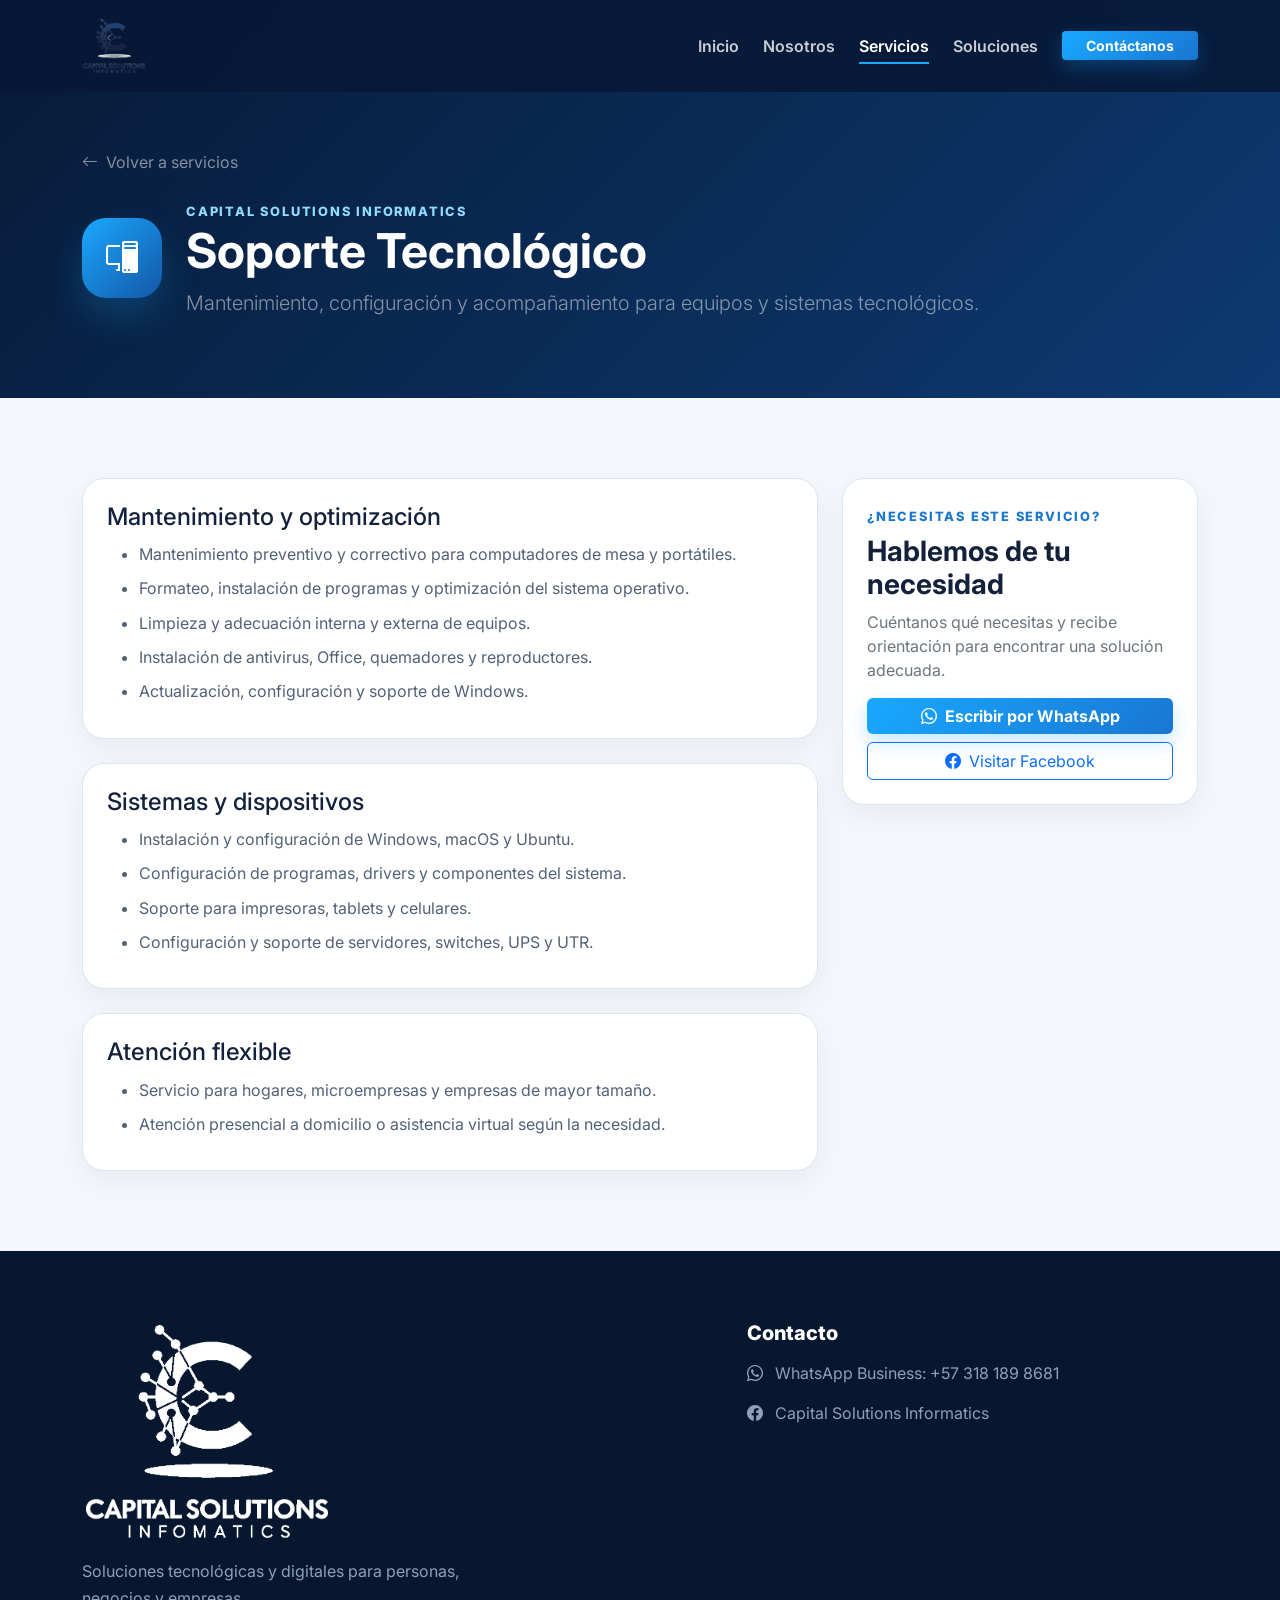
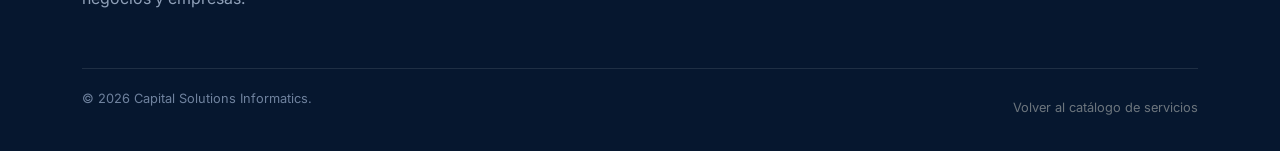
==== servicio.html @ b2810c71 "agregando nuevas funcionalidades css, y js al proyecto" ====
<!DOCTYPE html>
<html lang="es">
<head>
  <meta charset="UTF-8">
  <meta name="viewport" content="width=device-width, initial-scale=1.0">
  <meta name="description" content="Detalle de servicios de Capital Solutions Informatics.">
  <title>Servicio | Capital Solutions Informatics</title>
  <link href="https://cdn.jsdelivr.net/npm/bootstrap@5.3.3/dist/css/bootstrap.min.css" rel="stylesheet">
  <link rel="stylesheet" href="https://cdn.jsdelivr.net/npm/bootstrap-icons@1.11.3/font/bootstrap-icons.min.css">
  <link rel="preconnect" href="https://fonts.googleapis.com">
  <link rel="preconnect" href="https://fonts.gstatic.com" crossorigin>
  <link href="https://fonts.googleapis.com/css2?family=Inter:wght@400;500;600;700;800&display=swap" rel="stylesheet">
  <link rel="stylesheet" href="css/styles.css">
</head>
<body>
  <nav class="navbar navbar-expand-lg navbar-dark fixed-top" id="mainNavbar">
    <div class="container">
      <a class="navbar-brand" href="index.html#inicio" aria-label="Capital Solutions Informatics">
        <img src="img/logo-csi-navbar.png" class="navbar-logo" alt="Capital Solutions Informatics">
      </a>
      <button class="navbar-toggler border-0 shadow-none" type="button" data-bs-toggle="collapse" data-bs-target="#navbarContent" aria-label="Abrir menú">
        <span class="navbar-toggler-icon"></span>
      </button>
      <div class="collapse navbar-collapse" id="navbarContent">
        <ul class="navbar-nav ms-auto align-items-lg-center gap-lg-2">
          <li class="nav-item"><a class="nav-link" href="index.html#inicio">Inicio</a></li>
          <li class="nav-item"><a class="nav-link" href="index.html#nosotros">Nosotros</a></li>
          <li class="nav-item"><a class="nav-link active" href="index.html#servicios">Servicios</a></li>
          <li class="nav-item"><a class="nav-link" href="index.html#soluciones">Soluciones</a></li>
          <li class="nav-item ms-lg-2"><a class="btn btn-primary-custom btn-sm px-4" href="index.html#contacto">Contáctanos</a></li>
        </ul>
      </div>
    </div>
  </nav>

  <header class="detail-hero">
    <div class="container">
      <a href="index.html#servicios" class="text-white-50 d-inline-flex align-items-center gap-2 mb-4"><i class="bi bi-arrow-left"></i> Volver a servicios</a>
      <div class="d-flex flex-column flex-md-row align-items-md-center gap-4">
        <div class="detail-icon" id="serviceIcon"><i class="bi bi-stars"></i></div>
        <div>
          <span class="section-label light-label">CAPITAL SOLUTIONS INFORMATICS</span>
          <h1 class="display-5 fw-bold mb-2" id="serviceTitle">Servicio</h1>
          <p class="lead text-white-50 mb-0" id="serviceIntro"></p>
        </div>
      </div>
    </div>
  </header>

  <main class="detail-content bg-light-custom">
    <div class="container">
      <div class="row g-4">
        <div class="col-lg-8">
          <div id="serviceSections" class="row g-4"></div>
        </div>
        <div class="col-lg-4">
          <aside class="detail-sidebar">
            <div class="detail-card">
              <span class="section-label">¿NECESITAS ESTE SERVICIO?</span>
              <h2 class="h3 fw-bold mt-2">Hablemos de tu necesidad</h2>
              <p class="text-secondary">Cuéntanos qué necesitas y recibe orientación para encontrar una solución adecuada.</p>
              <a href="https://wa.me/573181898681" target="_blank" rel="noopener noreferrer" class="btn btn-primary-custom w-100 mb-2"><i class="bi bi-whatsapp me-2"></i>Escribir por WhatsApp</a>
              <a href="https://www.facebook.com/share/1CgQ1NJ11b/" target="_blank" rel="noopener noreferrer" class="btn btn-outline-primary w-100"><i class="bi bi-facebook me-2"></i>Visitar Facebook</a>
            </div>
          </aside>
        </div>
      </div>
    </div>
  </main>

  <footer class="footer">
    <div class="container">
      <div class="row g-4 align-items-start">
        <div class="col-lg-7">
          <img src="img/logo-csi-navbar.png" class="footer-logo" alt="Capital Solutions Informatics">
          <p class="footer-description">Soluciones tecnológicas y digitales para personas, negocios y empresas.</p>
        </div>
        <div class="col-lg-5">
          <h5>Contacto</h5>
          <p><i class="bi bi-whatsapp me-2"></i> WhatsApp Business: +57 318 189 8681</p>
          <p><i class="bi bi-facebook me-2"></i> Capital Solutions Informatics</p>
        </div>
      </div>
      <div class="footer-bottom"><span>© 2026 Capital Solutions Informatics.</span><a class="text-secondary" href="index.html#servicios">Volver al catálogo de servicios</a></div>
    </div>
  </footer>

  <script src="https://cdn.jsdelivr.net/npm/bootstrap@5.3.3/dist/js/bootstrap.bundle.min.js"></script>
  <script src="js/services.js"></script>
</body>
</html>
---- css/styles.css ----
:root {
  --royal: #173b73;
  --royal-dark: #0b2145;
  --electric: #19a9ff;
  --electric-2: #4cc7ff;
  --ink: #13213b;
  --muted: #68758a;
  --light: #f4f7fb;
  --white: #ffffff;
  --line: #dce5f0;
  --shadow: 0 18px 45px rgba(12, 37, 74, .12);
  --transition: all .3s ease;
}

* { box-sizing: border-box; }
html { scroll-behavior: smooth; }
body { margin: 0; font-family: Inter, system-ui, -apple-system, BlinkMacSystemFont, "Segoe UI", sans-serif; color: var(--ink); background: var(--white); }
a { text-decoration: none; }

/* NAVBAR */
.navbar { background: rgba(7, 25, 54, .88); backdrop-filter: blur(14px); transition: var(--transition); padding: .8rem 0; }
.navbar.scrolled { background: rgba(7, 25, 54, .98); padding: .35rem 0; box-shadow: 0 8px 28px rgba(0,0,0,.15); }
.navbar-logo { width: 195px; height: 56px; object-fit: contain; object-position: left center; display: block; }
.nav-link { color: rgba(255,255,255,.78) !important; font-weight: 600; position: relative; }
.nav-link:hover, .nav-link.active { color: #fff !important; }
.nav-link::after { content:""; position:absolute; left:.5rem; right:.5rem; bottom:.1rem; height:2px; background:var(--electric); transform:scaleX(0); transition:var(--transition); }
.nav-link:hover::after, .nav-link.active::after { transform:scaleX(1); }
.btn-primary-custom { background: linear-gradient(135deg, var(--electric), #1976d2); border: 0; color: #fff; font-weight: 700; box-shadow: 0 8px 20px rgba(25,169,255,.25); }
.btn-primary-custom:hover { color:#fff; transform:translateY(-2px); box-shadow:0 12px 25px rgba(25,169,255,.35); }

/* HERO */
.hero-section { min-height:100vh; color:#fff; position:relative; overflow:hidden; background: radial-gradient(circle at 75% 45%, rgba(25,169,255,.15), transparent 30%), linear-gradient(135deg, #071a37 0%, #0d2f5d 55%, #102a50 100%); }
.hero-grid { position:absolute; inset:0; opacity:.2; background-image: linear-gradient(rgba(255,255,255,.08) 1px, transparent 1px), linear-gradient(90deg, rgba(255,255,255,.08) 1px, transparent 1px); background-size:55px 55px; mask-image:linear-gradient(to bottom, black, transparent); }
.eyebrow { display:inline-flex; align-items:center; gap:.5rem; padding:.45rem .85rem; border:1px solid rgba(76,199,255,.35); border-radius:999px; color:#b9e9ff; background:rgba(25,169,255,.08); font-weight:700; font-size:.85rem; }
.hero-title { font-size:clamp(2.7rem, 5vw, 5rem); line-height:1.02; font-weight:800; letter-spacing:-.04em; max-width:760px; margin:1.25rem 0; }
.hero-title span { color:var(--electric-2); }
.hero-text { max-width:700px; color:rgba(255,255,255,.76); font-size:1.12rem; line-height:1.75; }
.hero-stats { max-width:650px; }
.stat-item { border-left:2px solid rgba(76,199,255,.65); padding-left:1rem; }
.stat-item strong { display:block; font-size:1.55rem; color:#fff; }
.stat-item span { color:rgba(255,255,255,.58); font-size:.86rem; }

/* ORBIT VISUAL */
.hero-visual { height:600px; position:relative; display:grid; place-items:center; }
.orbit { position:absolute; border:1px solid rgba(76,199,255,.24); border-radius:50%; animation:spin 22s linear infinite; }
.orbit-1 { width:480px; height:480px; }
.orbit-2 { width:340px; height:340px; border-style:dashed; animation-direction:reverse; animation-duration:16s; }
.smart-core { width:220px; height:220px; border-radius:50%; position:relative; z-index:3; display:flex; flex-direction:column; justify-content:center; align-items:center; text-align:center; background:radial-gradient(circle at 35% 30%, #2abaff, #0c3870 65%, #061a36); border:1px solid rgba(255,255,255,.25); box-shadow:0 0 0 15px rgba(25,169,255,.04), 0 0 70px rgba(25,169,255,.22); }
.smart-core i { font-size:2.5rem; color:#fff; }
.smart-core small { color:#aee8ff; letter-spacing:.18em; font-weight:700; margin-top:.4rem; }
.smart-core strong { font-size:1.3rem; }
.orbit-label { --angle:0deg; --radius:240px; position:absolute; left:50%; top:50%; width:145px; margin:-30px 0 0 -72px; transform:rotate(var(--angle)) translateY(calc(var(--radius) * -1)) rotate(calc(var(--angle) * -1)); z-index:4; }
.orbit-label .orbit-pill { display:flex; align-items:center; justify-content:center; gap:.45rem; min-height:52px; padding:.65rem .7rem; color:#fff; border:1px solid rgba(130,218,255,.38); background:rgba(9,34,70,.86); border-radius:16px; box-shadow:0 12px 30px rgba(0,0,0,.22); font-weight:700; font-size:.82rem; transition:var(--transition); }
.orbit-label .orbit-pill i { color:var(--electric-2); font-size:1rem; }
.orbit-system { animation: orbitSystem 22s linear infinite; position:absolute; inset:0; }
.orbit-system:hover, .orbit-system:focus-within { animation-play-state:paused; }
.orbit-label:hover .orbit-pill { transform:scale(1.08); border-color:var(--electric-2); box-shadow:0 0 24px rgba(25,169,255,.28); background:#0d3b70; }
@keyframes orbitSystem { from { transform:rotate(0); } to { transform:rotate(360deg); } }
@keyframes spin { to { transform:rotate(360deg); } }

/* GENERAL */
.section-padding { padding:100px 0; }
.bg-light-custom { background:var(--light); }
.section-label { color:#1976d2; font-size:.8rem; font-weight:800; letter-spacing:.14em; }
.light-label { color:#8fddff; }
.section-title { font-weight:800; font-size:clamp(2rem,4vw,3.2rem); line-height:1.1; margin:1rem 0; letter-spacing:-.03em; }
.section-lead { font-size:1.08rem; color:#46556d; line-height:1.75; }
.section-heading { max-width:760px; }

/* ABOUT */
.about-panel { background:linear-gradient(145deg,#0c2854,#071a36); border-radius:30px; padding:1.4rem; box-shadow:var(--shadow); overflow:hidden; }
.about-panel-top, .about-panel-footer { display:flex; justify-content:space-between; align-items:center; color:#fff; }
.mini-badge { background:rgba(255,255,255,.1); padding:.45rem .7rem; border-radius:10px; font-weight:800; }
.status { color:#bfeaff; font-size:.8rem; }
.status span { display:inline-block; width:8px; height:8px; background:#32d583; border-radius:50%; margin-right:.4rem; box-shadow:0 0 10px #32d583; }
.about-graphic { height:390px; position:relative; display:grid; place-items:center; }
.graphic-node { position:absolute; width:78px; height:78px; border-radius:22px; display:grid; place-items:center; color:#fff; font-size:1.6rem; background:rgba(255,255,255,.08); border:1px solid rgba(255,255,255,.16); box-shadow:0 12px 25px rgba(0,0,0,.2); transition:var(--transition); z-index:2; cursor:pointer; }
.graphic-node:hover { transform:scale(1.18); background:linear-gradient(135deg,var(--electric),#1556a6); border-color:#8ee2ff; box-shadow:0 0 30px rgba(25,169,255,.35); }
.node-center { width:105px; height:105px; border-radius:50%; background:linear-gradient(135deg,var(--electric),#1556a6); box-shadow:0 0 45px rgba(25,169,255,.28); }
.node-top { top:25px; left:50%; margin-left:-39px; }
.node-right { right:35px; top:50%; margin-top:-39px; }
.node-bottom { bottom:25px; left:50%; margin-left:-39px; }
.node-left { left:35px; top:50%; margin-top:-39px; }
.node-game { right:75px; top:35px; }
.node-cloud { left:75px; bottom:35px; }
.connection { position:absolute; height:2px; background:linear-gradient(90deg,rgba(25,169,255,.1),rgba(76,199,255,.65),rgba(25,169,255,.1)); transform-origin:left center; z-index:1; }
.c1 { width:155px; left:50%; top:50%; transform:rotate(-90deg); }
.c2 { width:155px; left:50%; top:50%; transform:rotate(0deg); }
.c3 { width:155px; left:50%; top:50%; transform:rotate(90deg); }
.c4 { width:155px; left:50%; top:50%; transform:rotate(180deg); }
.c5 { width:160px; left:52%; top:50%; transform:rotate(-35deg); }
.c6 { width:160px; left:48%; top:52%; transform:rotate(145deg); }
.about-panel-footer { border-top:1px solid rgba(255,255,255,.1); padding-top:1rem; font-size:.8rem; color:#a9b7cc; }
.mission-box { display:flex; gap:1rem; align-items:flex-start; background:#fff; border:1px solid var(--line); border-radius:20px; padding:1.2rem; box-shadow:0 12px 35px rgba(25,55,100,.07); }
.mission-icon { width:48px; height:48px; flex:0 0 48px; display:grid; place-items:center; border-radius:14px; color:#fff; background:linear-gradient(135deg,var(--royal),var(--electric)); }

/* SERVICES */
.service-card { height:100%; background:#fff; border:1px solid var(--line); border-radius:22px; padding:1.6rem; transition:var(--transition); position:relative; overflow:hidden; }
.service-card::before { content:""; position:absolute; left:0; top:0; width:100%; height:4px; background:linear-gradient(90deg,var(--royal),var(--electric)); transform:scaleX(0); transform-origin:left; transition:var(--transition); }
.service-card:hover { transform:translateY(-8px); box-shadow:var(--shadow); border-color:#b9d6ef; }
.service-card:hover::before { transform:scaleX(1); }
.service-card.clickable { cursor:pointer; }
.service-icon { width:60px; height:60px; display:grid; place-items:center; border-radius:18px; color:#fff; background:linear-gradient(135deg,var(--royal),var(--electric)); font-size:1.5rem; margin-bottom:1.1rem; }
.service-card h3 { font-size:1.25rem; font-weight:800; }
.service-card p { color:var(--muted); line-height:1.6; }
.service-card ul { padding-left:1.1rem; color:#536177; margin-bottom:1.4rem; }
.service-card li { margin:.35rem 0; }
.service-link { color:#1264ad; font-weight:800; }

/* SOLUTIONS */
.solutions-section { background:linear-gradient(135deg,#071a36,#0e376c); color:#fff; }
.benefit-card { height:100%; padding:1.5rem; border:1px solid rgba(255,255,255,.13); border-radius:22px; background:rgba(255,255,255,.06); transition:var(--transition); }
.benefit-card:hover { transform:translateY(-6px); background:rgba(255,255,255,.1); border-color:rgba(76,199,255,.45); }
.benefit-card span { color:#83dfff; font-weight:800; font-size:.8rem; }
.benefit-card i { display:block; color:#83dfff; font-size:1.8rem; margin:1rem 0; }
.benefit-card h4 { font-weight:800; }
.benefit-card p { color:rgba(255,255,255,.65); line-height:1.6; }
.audience-box { padding:1.3rem; border-radius:20px; border:1px solid rgba(255,255,255,.12); background:rgba(255,255,255,.05); }
.audience-list { display:flex; flex-wrap:wrap; gap:.7rem; }
.audience-list span { border:1px solid rgba(255,255,255,.13); padding:.65rem .85rem; border-radius:999px; color:#dbeeff; }

/* CONTACT */
.contact-info-list { display:grid; gap:1rem; }
.contact-item { display:flex; gap:.9rem; align-items:center; padding:1rem; background:#fff; border:1px solid var(--line); border-radius:18px; }
.contact-icon { width:46px; height:46px; display:grid; place-items:center; border-radius:14px; background:#eaf5ff; color:#1264ad; font-size:1.2rem; }
.contact-item strong, .contact-item span { display:block; }
.contact-item span { color:var(--muted); font-size:.9rem; margin-top:.15rem; }
.contact-form { background:#fff; padding:2rem; border-radius:25px; box-shadow:var(--shadow); border:1px solid var(--line); }
.form-control, .form-select { padding:.8rem 1rem; border-color:#d6e0ec; }
.form-control:focus, .form-select:focus { border-color:var(--electric); box-shadow:0 0 0 .2rem rgba(25,169,255,.12); }

/* SERVICE DETAIL */
.detail-hero { padding:150px 0 80px; color:#fff; background:linear-gradient(135deg,#071a36,#0d3a72); }
.detail-icon { width:80px; height:80px; display:grid; place-items:center; border-radius:24px; font-size:2rem; background:linear-gradient(135deg,var(--electric),#1556a6); box-shadow:0 18px 35px rgba(25,169,255,.22); }
.detail-content { padding:80px 0; }
.detail-card { background:#fff; border:1px solid var(--line); border-radius:22px; padding:1.5rem; height:100%; box-shadow:0 10px 30px rgba(16,45,80,.06); }
.detail-card h3 { font-size:1.2rem; font-weight:800; }
.detail-card li { margin:.65rem 0; color:#536177; }
.detail-sidebar { position:sticky; top:100px; }

/* FOOTER */
.footer { background:#06172f; color:#fff; padding:70px 0 25px; }
.footer-logo { width:250px; max-width:100%; height:auto; display:block; filter:brightness(0) invert(1); }
.footer-description { color:#8fa0b8; max-width:420px; line-height:1.7; margin:1rem 0; }
.footer h5 { font-weight:800; margin-bottom:1rem; }
.footer a:not(.footer-brand) { display:block; color:#8fa0b8; margin:.55rem 0; transition:var(--transition); }
.footer a:not(.footer-brand):hover { color:#fff; transform:translateX(3px); }
.footer p { color:#8fa0b8; }
.social-links { display:flex; gap:.65rem; }
.social-links a { width:42px; height:42px; display:grid !important; place-items:center; border:1px solid rgba(255,255,255,.12); border-radius:12px; color:#fff !important; margin:0 !important; }
.social-links a:hover { background:var(--electric); border-color:var(--electric); transform:translateY(-3px) !important; }
.footer-bottom { border-top:1px solid rgba(255,255,255,.1); margin-top:40px; padding-top:20px; display:flex; justify-content:space-between; gap:1rem; color:#6f829e; font-size:.8rem; }
.back-to-top { position:fixed; right:22px; bottom:22px; width:45px; height:45px; border:0; border-radius:14px; background:var(--electric); color:#fff; display:grid; place-items:center; opacity:0; visibility:hidden; transform:translateY(10px); transition:var(--transition); z-index:1000; }
.back-to-top.show { opacity:1; visibility:visible; transform:translateY(0); }

/* ANIMATIONS */
.fade-up { opacity:0; transform:translateY(22px); animation:fadeUp .8s forwards; }
.delay-1 { animation-delay:.12s; } .delay-2 { animation-delay:.24s; } .delay-3 { animation-delay:.36s; }
.reveal { opacity:0; transform:translateY(25px); transition:opacity .7s ease, transform .7s ease; }
.reveal.visible { opacity:1; transform:none; }
@keyframes fadeUp { to { opacity:1; transform:none; } }

@media (max-width: 991.98px) {
  .navbar-logo { width:185px; }
  .hero-section .min-vh-100 { min-height:auto; padding-top:130px !important; padding-bottom:80px !important; }
  .hero-visual { height:520px; margin-top:25px; }
}
@media (max-width: 767.98px) {
  .section-padding { padding:75px 0; }
  .hero-title { font-size:2.65rem; }
  .hero-text { font-size:1rem; }
  .hero-visual { height:450px; transform:scale(.8); margin:-15px -55px -10px; }
  .orbit-1 { width:380px; height:380px; } .orbit-2 { width:280px; height:280px; }
  .orbit-label { --radius:190px; }
  .smart-core { width:175px; height:175px; }
  .about-graphic { height:330px; }
  .node-game { right:25px; top:20px; } .node-cloud { left:25px; bottom:20px; }
  .footer-bottom { flex-direction:column; }
  .detail-sidebar { position:static; }
}
@media (max-width: 575.98px) {
  .navbar-logo { width:165px; height:50px; }
  .hero-section .min-vh-100 { padding-top:110px !important; }
  .hero-title { font-size:2.35rem; }
  .hero-visual { transform:scale(.62); margin:-55px -105px -70px; }
  .about-graphic { transform:scale(.88); }
  .contact-form { padding:1.25rem; }
}

@media (prefers-reduced-motion: reduce) {
  *, *::before, *::after { scroll-behavior:auto !important; animation-duration:.01ms !important; animation-iteration-count:1 !important; transition-duration:.01ms !important; }
}
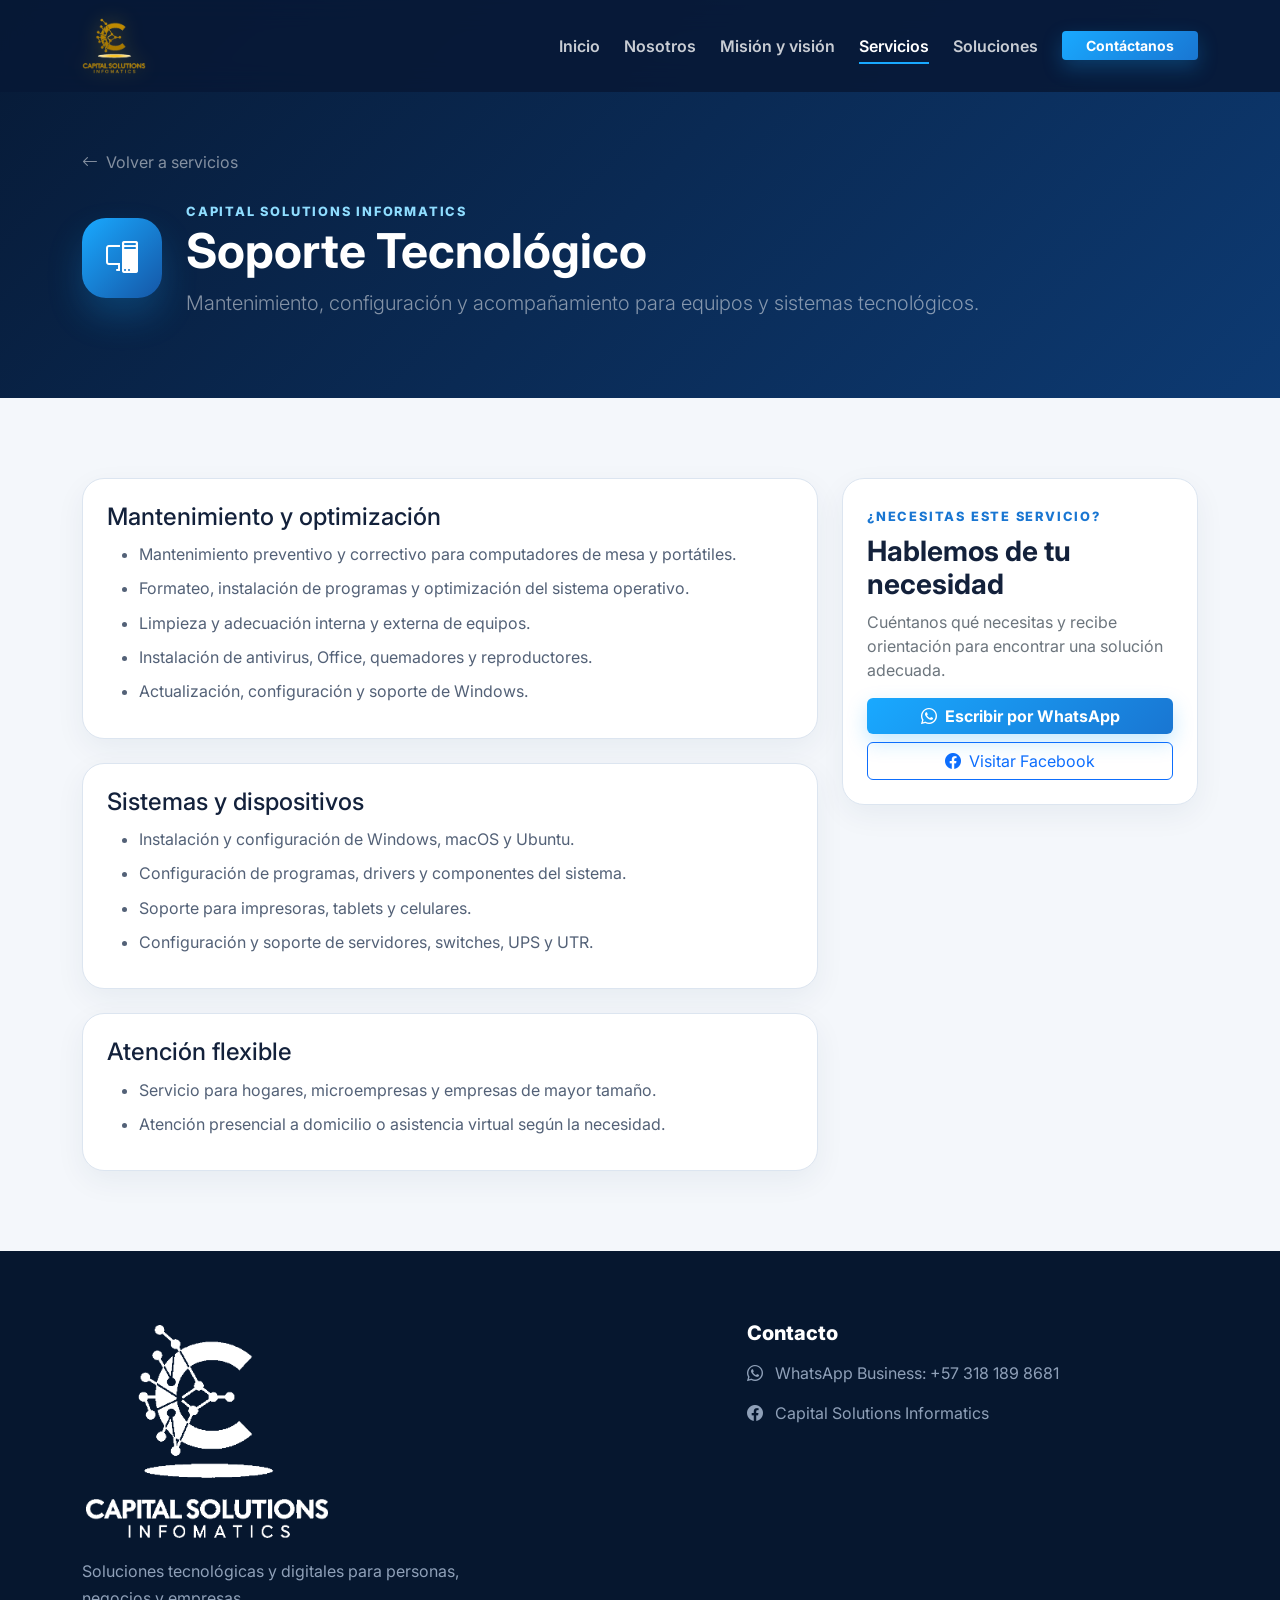
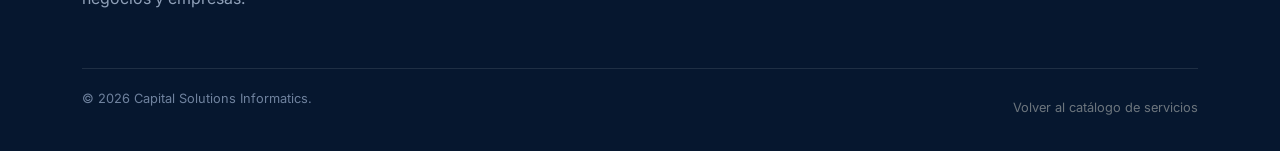
==== commit 3cb7a41d: "agregando seccion de mision y vision y añadiendo estilos al hero" ====
--- a/servicio.html
+++ b/servicio.html
@@ -25,6 +25,7 @@
         <ul class="navbar-nav ms-auto align-items-lg-center gap-lg-2">
           <li class="nav-item"><a class="nav-link" href="index.html#inicio">Inicio</a></li>
           <li class="nav-item"><a class="nav-link" href="index.html#nosotros">Nosotros</a></li>
+          <li class="nav-item"><a class="nav-link" href="nosotros.html">Misión y visión</a></li>
           <li class="nav-item"><a class="nav-link active" href="index.html#servicios">Servicios</a></li>
           <li class="nav-item"><a class="nav-link" href="index.html#soluciones">Soluciones</a></li>
           <li class="nav-item ms-lg-2"><a class="btn btn-primary-custom btn-sm px-4" href="index.html#contacto">Contáctanos</a></li>
--- a/css/styles.css
+++ b/css/styles.css
@@ -20,7 +20,7 @@
 /* NAVBAR */
 .navbar { background: rgba(7, 25, 54, .88); backdrop-filter: blur(14px); transition: var(--transition); padding: .8rem 0; }
 .navbar.scrolled { background: rgba(7, 25, 54, .98); padding: .35rem 0; box-shadow: 0 8px 28px rgba(0,0,0,.15); }
-.navbar-logo { width: 195px; height: 56px; object-fit: contain; object-position: left center; display: block; }
+.navbar-logo { width: 195px; height: 56px; object-fit: contain; object-position: left center; display: block; filter: drop-shadow(0 0 10px rgba(242, 185, 15, .35)); }
 .nav-link { color: rgba(255,255,255,.78) !important; font-weight: 600; position: relative; }
 .nav-link:hover, .nav-link.active { color: #fff !important; }
 .nav-link::after { content:""; position:absolute; left:.5rem; right:.5rem; bottom:.1rem; height:2px; background:var(--electric); transform:scaleX(0); transition:var(--transition); }
@@ -129,6 +129,16 @@
 .form-control, .form-select { padding:.8rem 1rem; border-color:#d6e0ec; }
 .form-control:focus, .form-select:focus { border-color:var(--electric); box-shadow:0 0 0 .2rem rgba(25,169,255,.12); }
 
+/* MISIÓN / VISIÓN / OBJETIVOS (página Nosotros) */
+.about-hero { padding-bottom:70px; }
+.mv-card { height:100%; background:#fff; border:1px solid var(--line); border-radius:26px; padding:2.2rem; box-shadow:0 12px 35px rgba(25,55,100,.07); }
+.mv-icon { width:58px; height:58px; display:grid; place-items:center; border-radius:18px; color:#fff; font-size:1.5rem; margin-bottom:1.2rem; }
+.mv-icon-royal { background:linear-gradient(135deg,var(--royal),var(--royal-dark)); }
+.mv-icon-electric { background:linear-gradient(135deg,var(--electric),#1556a6); }
+.mv-text { margin-top:.6rem; color:#46556d; line-height:1.8; font-size:1.02rem; }
+.objective-badge { display:inline-flex; align-items:center; gap:.5rem; padding:.4rem .85rem; border-radius:999px; background:rgba(25,169,255,.12); color:#1264ad; font-weight:800; font-size:.78rem; letter-spacing:.03em; }
+.cta-box { max-width:760px; margin:0 auto; }
+
 /* SERVICE DETAIL */
 .detail-hero { padding:150px 0 80px; color:#fff; background:linear-gradient(135deg,#071a36,#0d3a72); }
 .detail-icon { width:80px; height:80px; display:grid; place-items:center; border-radius:24px; font-size:2rem; background:linear-gradient(135deg,var(--electric),#1556a6); box-shadow:0 18px 35px rgba(25,169,255,.22); }
@@ -190,3 +200,108 @@
 @media (prefers-reduced-motion: reduce) {
   *, *::before, *::after { scroll-behavior:auto !important; animation-duration:.01ms !important; animation-iteration-count:1 !important; transition-duration:.01ms !important; }
 }
+
+
+/* =========================================================
+   HERO CSI · SISTEMA SOLAR DE SERVICIOS
+   ========================================================= */
+.hero-modern {
+  min-height: 100vh;
+  background:
+    radial-gradient(circle at 75% 48%, rgba(0, 149, 255, .20), transparent 28%),
+    radial-gradient(circle at 88% 80%, rgba(0, 83, 190, .20), transparent 24%),
+    linear-gradient(135deg, #020b1d 0%, #061936 48%, #041126 100%);
+}
+.hero-modern::before {
+  content: "";
+  position: absolute;
+  inset: 0;
+  pointer-events: none;
+  background:
+    linear-gradient(120deg, transparent 0 72%, rgba(20, 143, 255, .05) 73%, transparent 74%),
+    linear-gradient(300deg, transparent 0 78%, rgba(20, 143, 255, .04) 79%, transparent 80%);
+}
+.hero-container { min-height: 100vh; display:flex; align-items:center; padding-top:7rem; padding-bottom:3rem; }
+.hero-copy { z-index: 5; }
+.hero-copy .hero-title { font-size: clamp(3rem, 5.4vw, 5.25rem); }
+.hero-copy .hero-text { font-size:1.08rem; color:rgba(228,241,255,.78); max-width:620px; }
+.hero-copy .hero-text strong { color:#fff; }
+.hero-trust { display:flex; flex-wrap:wrap; gap:0; margin-top:2.1rem; max-width:640px; border-top:1px solid rgba(110,198,255,.18); border-bottom:1px solid rgba(110,198,255,.12); }
+.hero-trust span { display:inline-flex; align-items:center; gap:.5rem; padding:.85rem 1.05rem .85rem 0; margin-right:1.05rem; color:rgba(232,244,255,.8); font-size:.78rem; }
+.hero-trust i { color:#19b8ff; font-size:1.1rem; }
+
+.solar-system {
+  --solar-size: min(680px, 48vw);
+  width: var(--solar-size);
+  height: var(--solar-size);
+  max-width: 720px;
+  max-height: 720px;
+  min-width: 500px;
+  min-height: 500px;
+  margin: 0 auto;
+  position: relative;
+  isolation: isolate;
+}
+.solar-glow { position:absolute; inset:13%; border-radius:50%; background:radial-gradient(circle, rgba(0,170,255,.19), rgba(0,100,255,.05) 45%, transparent 70%); filter:blur(12px); z-index:-2; }
+.solar-orbit { position:absolute; left:50%; top:50%; transform:translate(-50%,-50%) rotate(-18deg); border:1px solid rgba(45,174,255,.48); border-radius:50%; box-shadow:0 0 18px rgba(0,157,255,.10), inset 0 0 18px rgba(0,157,255,.06); pointer-events:none; }
+.solar-orbit::before, .solar-orbit::after { content:""; position:absolute; width:6px; height:6px; border-radius:50%; background:#65d8ff; box-shadow:0 0 14px #19b8ff; }
+.solar-orbit::before { left:15%; top:8%; }
+.solar-orbit::after { right:12%; bottom:16%; }
+.solar-orbit-outer { width:94%; height:64%; transform:translate(-50%,-50%) rotate(-14deg); border-color:rgba(22,146,255,.68); }
+.solar-orbit-middle { width:78%; height:53%; transform:translate(-50%,-50%) rotate(20deg); border-color:rgba(36,180,255,.52); }
+.solar-orbit-inner { width:59%; height:42%; transform:translate(-50%,-50%) rotate(-24deg); border-color:rgba(87,205,255,.42); }
+.solar-orbit-outer::before { left:29%; top:-3px; }
+.solar-orbit-middle::after { right:27%; bottom:-3px; }
+.solar-services { position:absolute; inset:0; z-index:6; }
+.solar-service { position:absolute; width:126px; min-height:88px; transform:translate(-50%,-50%); display:flex; flex-direction:column; align-items:center; justify-content:flex-start; text-align:center; color:#fff; transition:filter .25s ease, opacity .25s ease; cursor:pointer; }
+.solar-service::after { content:""; position:absolute; width:34px; height:34px; border-radius:50%; background:rgba(26,169,255,.10); filter:blur(11px); top:5px; z-index:-1; }
+.solar-icon { width:58px; height:58px; display:grid; place-items:center; border-radius:50%; color:#e9fbff; font-size:1.45rem; background:radial-gradient(circle at 35% 30%, #176cc8, #061d46 68%); border:2px solid rgba(32,185,255,.85); box-shadow:0 0 0 4px rgba(0,133,255,.08), 0 0 25px rgba(0,157,255,.42), inset 0 0 18px rgba(0,202,255,.18); transition:transform .25s ease, box-shadow .25s ease, background .25s ease; }
+.solar-service strong { display:block; margin-top:.55rem; font-size:.78rem; line-height:1.12; color:#f6fbff; text-shadow:0 2px 12px rgba(0,0,0,.5); }
+.solar-service:hover, .solar-service:focus-visible { filter:brightness(1.15); }
+.solar-service:hover .solar-icon, .solar-service:focus-visible .solar-icon { transform:scale(1.18); background:radial-gradient(circle at 35% 30%, #20baff, #08438b 70%); box-shadow:0 0 0 5px rgba(0,180,255,.11), 0 0 38px rgba(0,187,255,.78); }
+.solar-service:hover strong, .solar-service:focus-visible strong { color:#6fe2ff; }
+.solar-system.is-hovering .solar-service:not(:hover) { opacity:.58; }
+.solar-center { position:absolute; width:42%; height:42%; left:50%; top:50%; transform:translate(-50%,-50%); border-radius:50%; display:grid; place-items:center; z-index:5; }
+.solar-center::before { content:""; position:absolute; inset:0; border-radius:50%; background:radial-gradient(circle, rgba(1,12,33,.96) 0 48%, rgba(1,25,58,.72) 64%, transparent 72%); box-shadow:0 0 50px rgba(0,143,255,.28), 0 0 100px rgba(0,143,255,.10); }
+.solar-center-ring { position:absolute; inset:7%; border-radius:50%; border:1px solid rgba(77,203,255,.68); box-shadow:0 0 24px rgba(0,163,255,.30), inset 0 0 20px rgba(0,163,255,.18); animation:pulseRing 3s ease-in-out infinite; }
+.solar-center-ring::after { content:""; position:absolute; inset:7%; border-radius:50%; border:1px dashed rgba(85,199,255,.32); animation:spinRing 16s linear infinite; }
+.center-logo-link { position:relative; z-index:3; width:94%; height:94%; display:flex; flex-direction:column; align-items:center; justify-content:center; border-radius:50%; }
+.solar-logo { width:76%; max-width:310px; height:auto; object-fit:contain; filter:drop-shadow(0 0 12px rgba(0,180,255,.35)); }
+.smart-solutions { margin-top:-.2rem; color:#c5f1ff; font-size:.62rem; letter-spacing:.34em; font-weight:800; text-shadow:0 0 14px rgba(0,177,255,.65); }
+.solar-hint { position:absolute; left:50%; bottom:1.5%; transform:translateX(-50%); z-index:7; display:flex; align-items:center; gap:.4rem; white-space:nowrap; color:rgba(186,225,248,.68); font-size:.67rem; letter-spacing:.05em; }
+.solar-hint i { color:#19b8ff; }
+.solar-stars { position:absolute; inset:0; pointer-events:none; opacity:.7; background-image:radial-gradient(circle, rgba(98,215,255,.8) 0 1px, transparent 2px); background-size:86px 73px; mask-image:radial-gradient(circle, black 10%, transparent 70%); }
+@keyframes pulseRing { 0%,100% { transform:scale(.98); opacity:.75; } 50% { transform:scale(1.02); opacity:1; } }
+@keyframes spinRing { to { transform:rotate(360deg); } }
+
+@media (max-width: 1199.98px) {
+  .solar-system { --solar-size: 560px; min-width:560px; min-height:560px; }
+  .solar-service { width:112px; }
+  .solar-icon { width:52px; height:52px; font-size:1.25rem; }
+  .solar-service strong { font-size:.7rem; }
+}
+@media (max-width: 991.98px) {
+  .hero-container { padding-top:7.5rem; }
+  .hero-copy { text-align:center; }
+  .hero-copy .hero-title, .hero-copy .hero-text { margin-left:auto; margin-right:auto; }
+  .hero-copy .d-flex { justify-content:center; }
+  .hero-trust { justify-content:center; margin-left:auto; margin-right:auto; }
+  .solar-system { --solar-size: min(92vw, 620px); width:var(--solar-size); height:var(--solar-size); min-width:0; min-height:0; margin-top:1rem; }
+}
+@media (max-width: 575.98px) {
+  .hero-modern { min-height:auto; }
+  .hero-container { min-height:auto; padding-top:7.25rem; padding-bottom:2.5rem; }
+  .hero-copy .hero-title { font-size:clamp(2.55rem, 13vw, 3.45rem); }
+  .hero-copy .hero-text { font-size:.98rem; }
+  .hero-trust span { padding-right:.6rem; margin-right:.6rem; font-size:.68rem; }
+  .solar-system { --solar-size:94vw; margin-left:-2vw; margin-right:-2vw; }
+  .solar-service { width:80px; min-height:66px; }
+  .solar-icon { width:42px; height:42px; border-width:1px; font-size:1rem; }
+  .solar-service strong { font-size:.56rem; }
+  .solar-logo { width:72%; }
+  .smart-solutions { font-size:.46rem; letter-spacing:.24em; }
+  .solar-hint { bottom:0; font-size:.56rem; }
+}
+@media (prefers-reduced-motion: reduce) {
+  .solar-center-ring, .solar-center-ring::after { animation:none !important; }
+}
